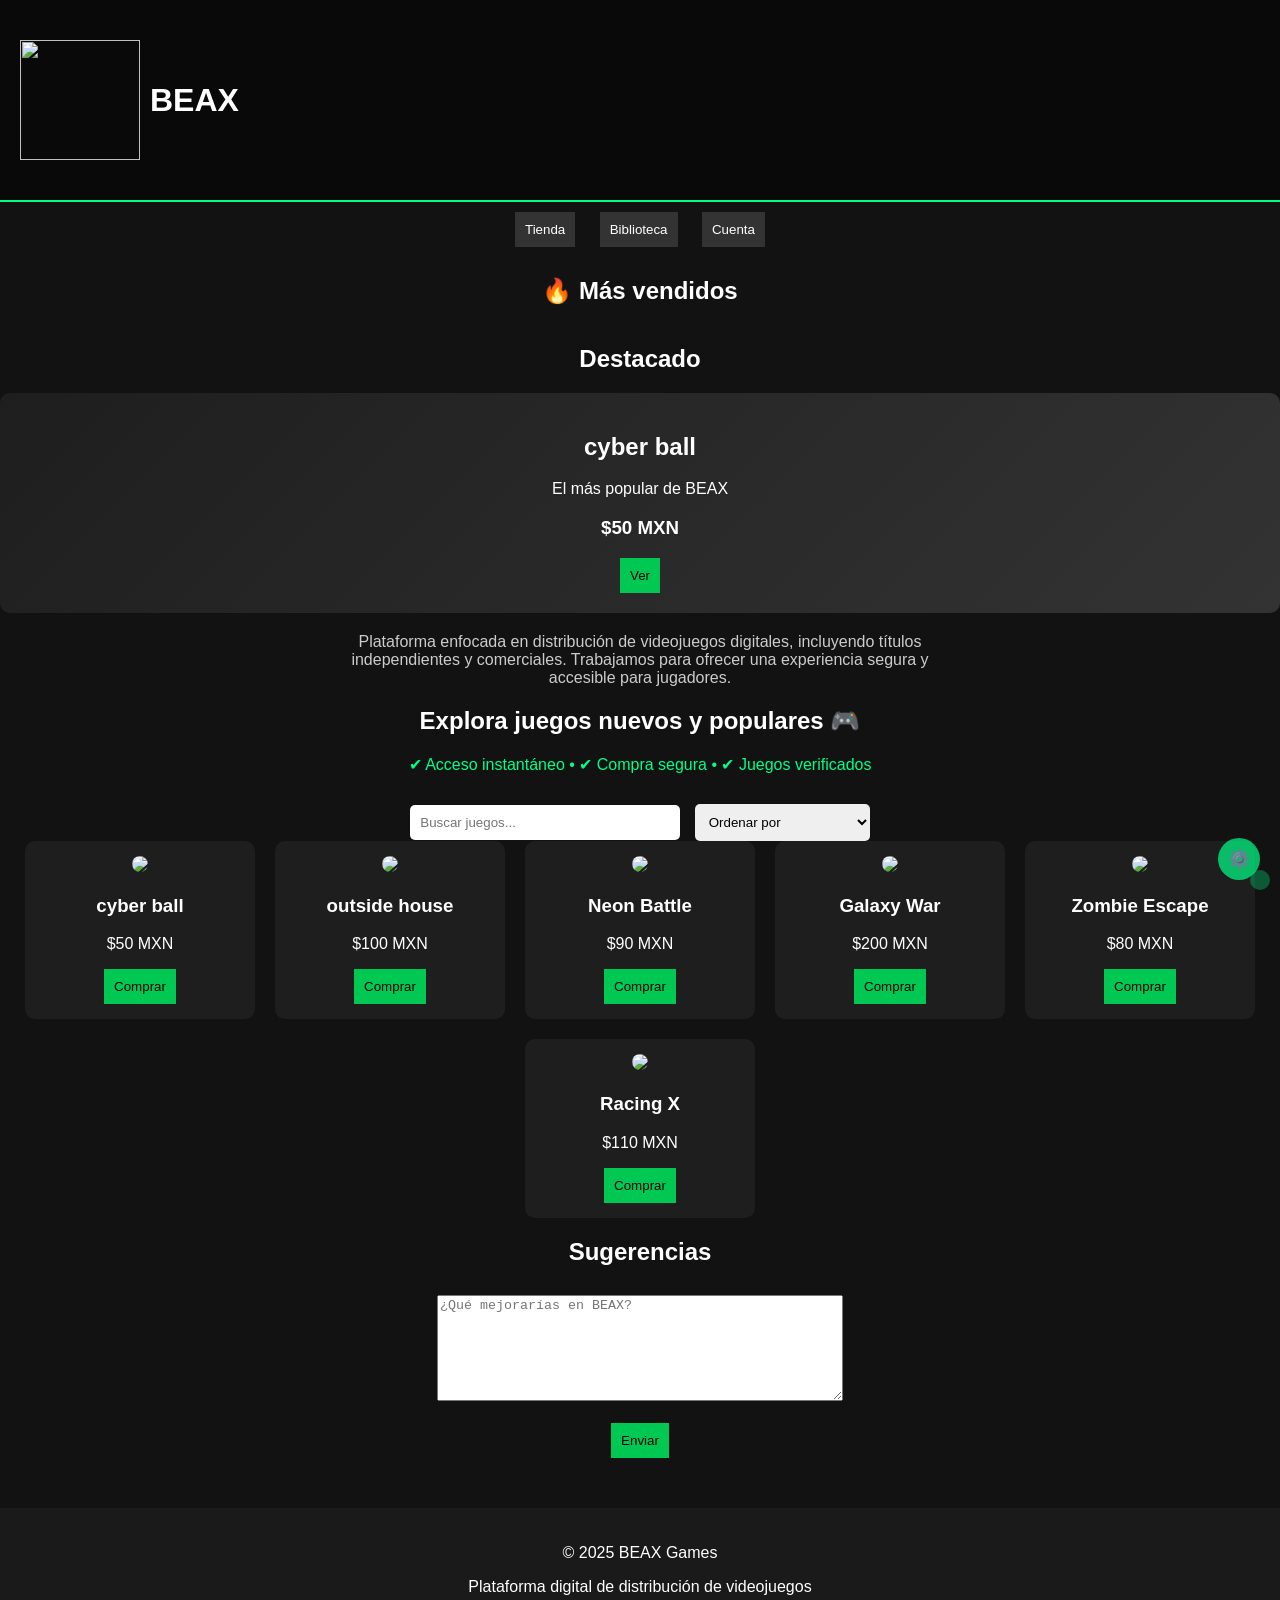
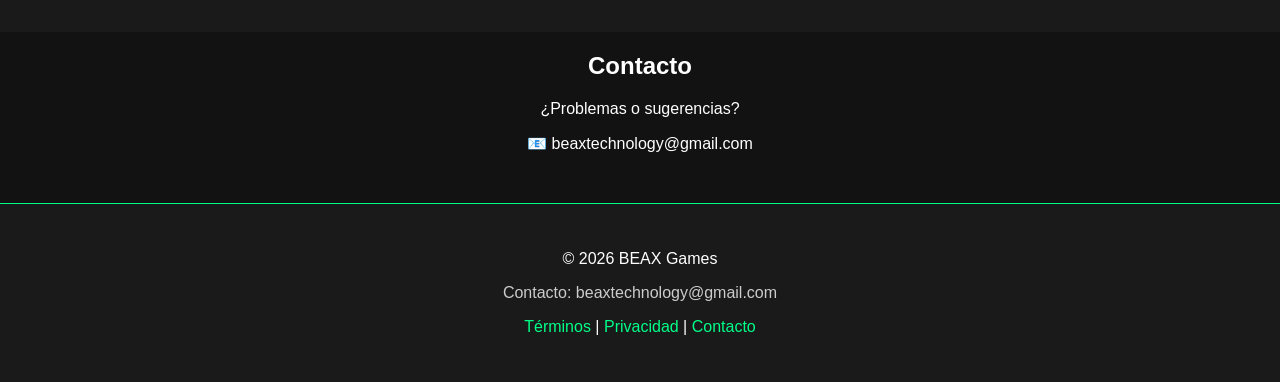
==== index.html @ d2f555cb "Subiendo sitio BEAX" ====
<!DOCTYPE html>
<html lang="es">
<head>
  <meta charset="UTF-8">
  <title>BEAX GAMES</title>
  <link rel="stylesheet" href="styles.css">
</head>

<div id="notificacion"></div>

<body>

<header class="header">
  <div class="logo-container">
    <img src="assets/logo.png" class="logo">
    <h1>BEAX</h1>
  </div>
</header>

<nav>
  <button onclick="showTab('store')">Tienda</button>
  <button onclick="showTab('library')">Biblioteca</button>
  <button onclick="showTab('account')">Cuenta</button>
</nav>

<main>

  <!-- TIENDA -->
  <section id="store" class="tab">
    <div id="featured">
      <h2>🔥 Más vendidos</h2>
<div id="mas-vendidos"></div>
      <h2>Destacado</h2>
      <div id="featured-game"></div>
    </div>
<p style="color:#ccc; max-width:600px; margin:auto;">
Plataforma enfocada en distribución de videojuegos digitales, incluyendo títulos independientes y comerciales. Trabajamos para ofrecer una experiencia segura y accesible para jugadores.
</p>
   <h2 style="margin-top:20px;">Explora juegos nuevos y populares 🎮</h2>
    <p style="color:#00ff88;">
✔ Acceso instantáneo • ✔ Compra segura • ✔ Juegos verificados
</p>
    <input type="text" id="search" placeholder="Buscar juegos..." oninput="filtrarJuegos()">
    <select id="ordenar" onchange="ordenarJuegos()">
  <option value="default">Ordenar por</option>
  <option value="precio-asc">Precio: menor a mayor</option>
  <option value="precio-desc">Precio: mayor a menor</option>
  <option value="nombre">Nombre A-Z</option>
</select>
    <div id="games-container"></div>
  </section>

  <!-- BIBLIOTECA -->
  <section id="libraryTab" class="tab">
    <h2>Tu biblioteca</h2>
    <div id="library"></div>
  </section>

  <!-- CUENTA -->
  <section id="account" class="tab">
    <h2>Cuenta</h2>

    <input type="text" id="username" placeholder="Usuario">
    <input type="password" id="password" placeholder="Contraseña">

    <br><br>

    <button onclick="register()">Registrarse</button>
    <button onclick="login()">Iniciar sesión</button>

    <div id="user-panel"></div>
  </section>

</main>

<script src="app.js"></script>

</main>

<h2>Sugerencias</h2>

<textarea id="sugerencia" placeholder="¿Qué mejorarías en BEAX?"></textarea>

<br><br>

<button onclick="enviarSugerencia()">Enviar</button>

<div id="lista-sugerencias"></div>

<script src="app.js"></script>

<footer style="margin-top:50px; padding:20px; background:#1a1a1a;">
  <p>© 2025 BEAX Games</p>
  <p>Plataforma digital de distribución de videojuegos</p>
</footer>

<h2>Contacto</h2>

<p>¿Problemas o sugerencias?</p>

<p>📧 beaxtechnology@gmail.com</p>

<div id="admin-secret" onclick="irAdmin()"></div>

<div id="admin-icon" onclick="abrirAdmin()">⚙️</div>

<footer style="margin-top:50px; padding:30px; background:#1a1a1a; text-align:center; border-top:1px solid #00ff88;">

  <p style="margin-bottom:10px;">© 2026 BEAX Games</p>

  <p style="margin-bottom:10px; color:#ccc;">
    Contacto: beaxtechnology@gmail.com
  </p>

  <p>
    <a href="terms.html" style="color:#00ff88; text-decoration:none;">Términos</a> | 
    <a href="privacy.html" style="color:#00ff88; text-decoration:none;">Privacidad</a> | 
    <a href="contact.html" style="color:#00ff88; text-decoration:none;">Contacto</a>
  </p>

</footer>
</body>
</html>

</body>
---- styles.css ----
body {
  font-family: Arial;
  background-color: #121212;
  color: white;
  text-align: center;
  margin: 0;
}

.header {
  height: 200px;
  background-image: url("assets/banner.png");
  background-size: cover;
  background-position: center;
  display: flex;
  align-items: center;
  padding: 0 20px;
  border-bottom: 2px solid #00ff88;
  position: relative;
}

.header::before {
  content: "";
  position: absolute;
  width: 100%;
  height: 200px;
  background: rgba(0,0,0,0.5);
  top: 0;
  left: 0;
}

.logo-container {
  display: flex;
  align-items: center;
  gap: 10px;
  z-index: 2;
}

.logo {
  width: 120px;
  height: 120px;
}

nav button {
  margin: 10px;
  padding: 10px;
  background: #333;
  color: white;
  border: none;
  cursor: pointer;
}

.tab {
  display: none;
}

.active {
  display: block;
}

#games-container {
  display: flex;
  justify-content: center;
  gap: 20px;
  flex-wrap: wrap;
}

.game {
  background: #1e1e1e;
  padding: 15px;
  border-radius: 10px;
  width: 200px;
  transition: 0.3s;
}

.game {
  cursor: pointer;
}

.game:hover {
  transform: scale(1.05);
  box-shadow: 0 0 20px rgba(0,255,136,0.6);
}

.game img {
  width: 100%;
  border-radius: 8px;
}

button {
  background: #00c853;
  border: none;
  padding: 10px;
  cursor: pointer;
}

.library-game {
  background: #2a2a2a;
  margin: 10px;
  padding: 10px;
  border-radius: 8px;
}

#featured-game {
  background: linear-gradient(135deg, #1e1e1e, #333);
  padding: 20px;
  border-radius: 10px;
  margin-bottom: 20px;
}

.game-page {
  display: flex;
  gap: 30px;
  align-items: center;
  justify-content: center;
}

.game-banner {
  width: 400px;
  border-radius: 10px;
}

.game-details {
  max-width: 400px;
  text-align: left;
}

.price {
  font-size: 20px;
  color: #00ff88;
}

.description {
  margin-top: 10px;
  color: #ccc;
}

.game {
  position: relative;
  overflow: hidden;
}

.game::after {
  content: "Ver juego";
  position: absolute;
  bottom: -40px;
  left: 0;
  width: 100%;
  background: #00ff88;
  color: black;
  text-align: center;
  padding: 10px;
  transition: 0.3s;
}

.game:hover::after {
  bottom: 0;
}

#reviews {
  margin-top: 20px;
  text-align: left;
  max-width: 500px;
  margin-inline: auto;
}

textarea {
  width: 300px;
  height: 80px;
}

.rating {
  font-size: 18px;
  color: gold;
}

.badge {
  background: #ff4444;
  color: white;
  padding: 5px;
  border-radius: 5px;
  font-size: 12px;
  margin-bottom: 5px;
  display: inline-block;
}

#search {
  padding: 10px;
  width: 250px;
  margin-top: 15px;
  border-radius: 5px;
  border: none;
}

#ordenar {
  padding: 10px;
  margin-left: 10px;
  border-radius: 5px;
  border: none;
}

.game-page {
  display: flex;
  gap: 30px;
  padding: 60px 30px; /* más espacio arriba */
  align-items: center;
  justify-content: center;
}
.game-banner {
  width: 400px;
  border-radius: 10px;
}

.game-details {
  max-width: 400px;
  text-align: left;
}

.main-btn {
  background: linear-gradient(135deg, #00ff88, #00c853);
  color: black;
  padding: 14px;
  border: none;
  cursor: pointer;
  margin-top: 15px;
  width: 100%;
  font-weight: bold;
  border-radius: 8px;
  font-size: 16px;
  transition: 0.2s;
}

.main-btn:hover {
  transform: scale(1.05);
  box-shadow: 0 0 15px #00ff88;
}

.user-box {
  background: #1e1e1e;
  padding: 15px;
  border-radius: 10px;
  display: inline-block;
  margin-top: 10px;
}

.user-box button {
  margin-top: 10px;
  background: #ff4444;
  color: white;
}

#notificacion {
  position: fixed;
  top: 20px;
  right: -300px; /* empieza fuera de pantalla */
  background: #00ff88;
  color: black;
  padding: 15px 20px;
  border-radius: 10px;
  font-weight: bold;
  z-index: 999;
  transition: right 0.4s ease, opacity 0.4s ease;
  opacity: 0;
}

#notificacion.mostrar {
  right: 20px;
  opacity: 1;
}

#notificacion.ocultar {
  right: -300px;
  opacity: 0;
}

#reviews {
  margin-top: 80px; /* separa bien */
}

.description {
  margin-top: 20px;
  font-size: 16px;
  line-height: 1.5;
}

.game-page {
  display: flex;
  gap: 40px;
  padding: 40px;
  align-items: flex-start; /* importante */
  justify-content: center;
}

.game-banner {
  width: 450px;
  border-radius: 10px;
}

.game-details {
  max-width: 500px;
  text-align: left;
}

.description {
  margin-top: 15px;
  color: #ccc;
  font-size: 16px;
  line-height: 1.6;
}

textarea {
  width: 400px;
  height: 100px;
  margin-top: 10px;
}

.carousel {
  display: flex;
  flex-direction: column;
  align-items: center;
}

.thumbnails {
  display: flex;
  gap: 10px;
  margin-top: 10px;
}

.thumbnails img {
  width: 80px;
  height: 50px;
  cursor: pointer;
  border-radius: 5px;
  opacity: 0.7;
  transition: 0.2s;
}

.thumbnails img:hover {
  opacity: 1;
  transform: scale(1.05);
}

#mas-vendidos {
  display: flex;
  gap: 20px;
  justify-content: center;
  flex-wrap: wrap;
}

#mas-vendidos .game {
  width: 220px;
  transform: scale(1.1);
}

.carousel {
  display: flex;
  gap: 10px;
  margin-top: 10px;
}

.carousel img {
  width: 100px;
  cursor: pointer;
  border-radius: 5px;
  transition: 0.2s;
}

.carousel img:hover {
  transform: scale(1.1);
}

.video {
  width: 100%;
  height: 250px;
  margin-top: 15px;
  border-radius: 10px;
}

#admin-secret {
  position: fixed;
  bottom: 10px;
  right: 10px;
  width: 20px;
  height: 20px;
  background: #00ff88;
  border-radius: 50%;
  opacity: 0.3;
  cursor: pointer;
  transition: 0.3s;
}

#admin-secret:hover {
  opacity: 1;
}

#admin-icon {
  position: fixed;
  bottom: 20px;
  right: 20px;
  background: #00ff88;
  color: black;
  padding: 10px;
  border-radius: 50%;
  cursor: pointer;
  font-size: 18px;
  z-index: 999;
  opacity: 0.7;
  transition: 0.3s;
}

#admin-icon:hover {
  opacity: 1;
  transform: scale(1.1);
}
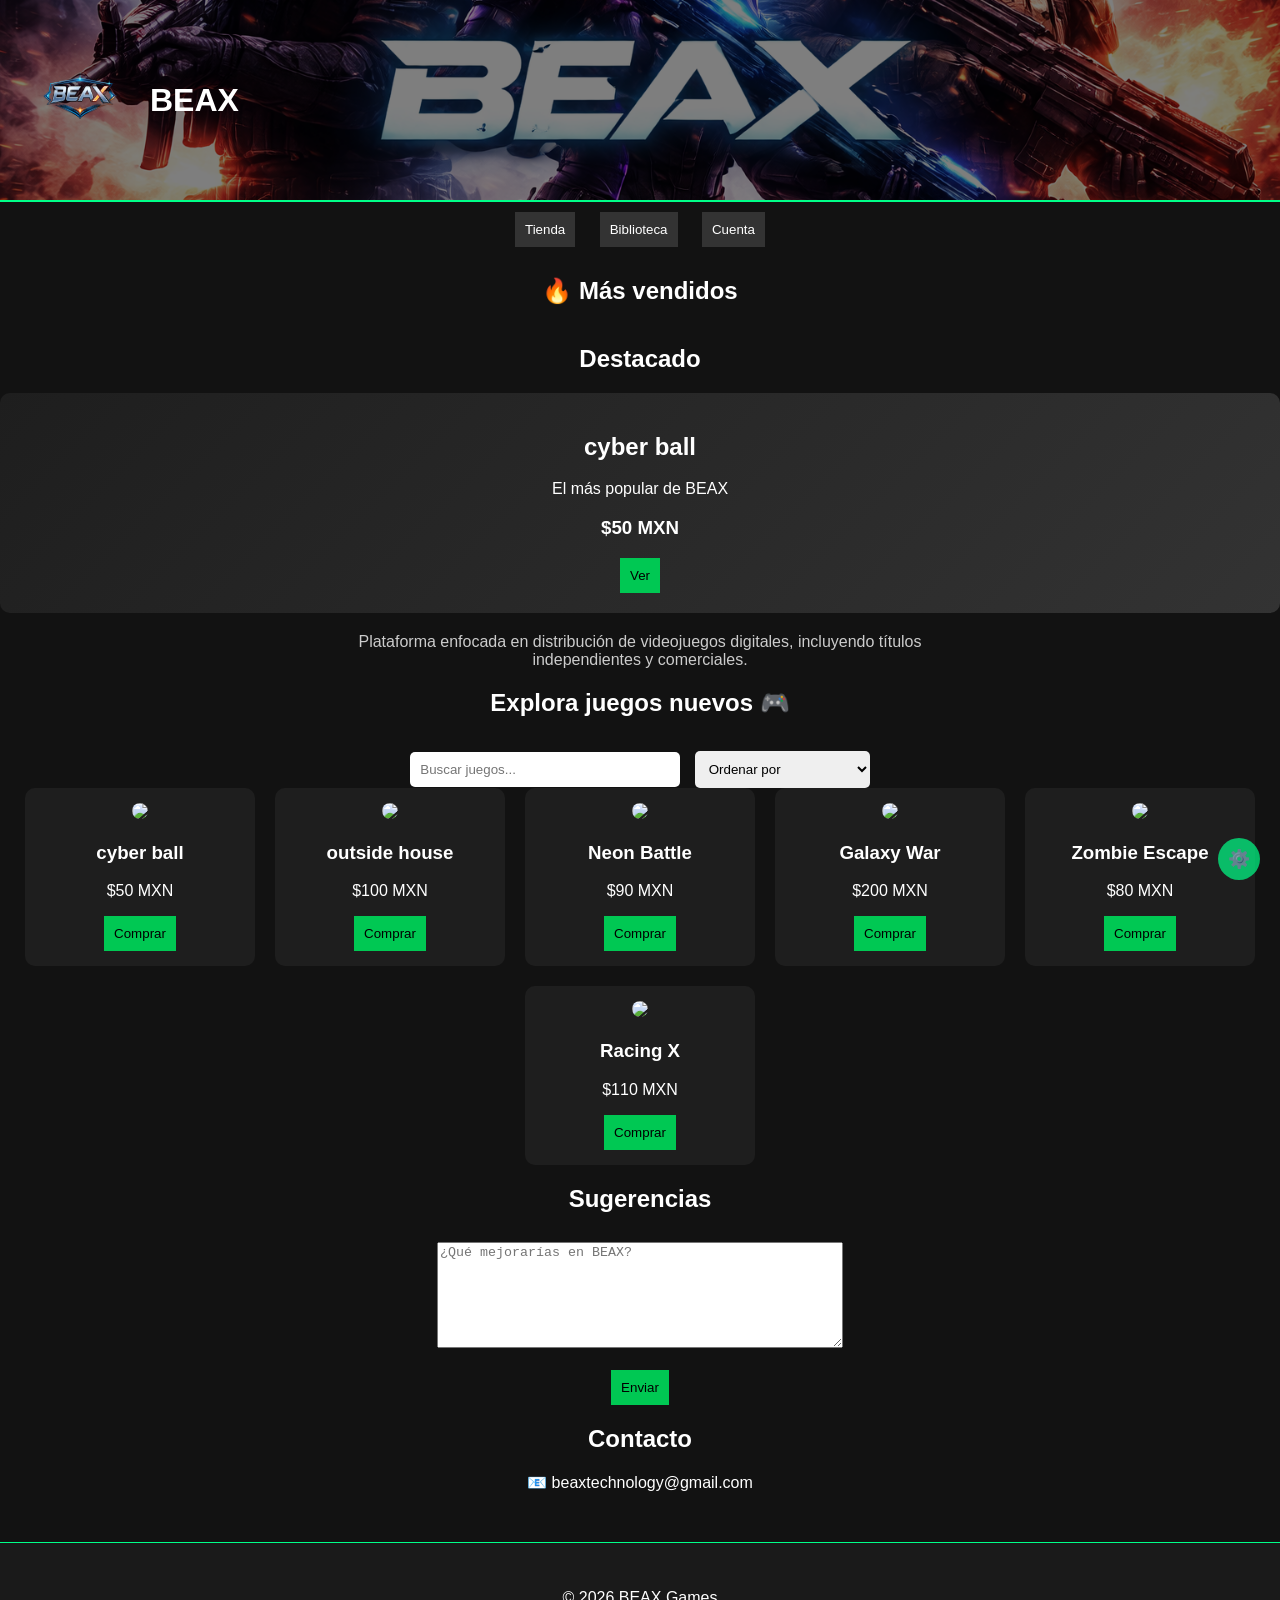
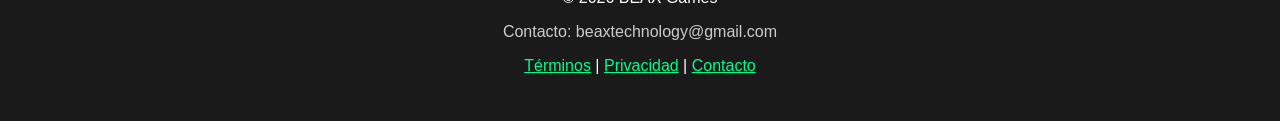
==== commit 20d924d9: "Add files via upload" ====
--- a/index.html
+++ b/index.html
@@ -6,9 +6,9 @@
   <link rel="stylesheet" href="styles.css">
 </head>
 
+<body>
+
 <div id="notificacion"></div>
-
-<body>
 
 <header class="header">
   <div class="logo-container">
@@ -29,24 +29,27 @@
   <section id="store" class="tab">
     <div id="featured">
       <h2>🔥 Más vendidos</h2>
-<div id="mas-vendidos"></div>
+      <div id="mas-vendidos"></div>
+
       <h2>Destacado</h2>
       <div id="featured-game"></div>
     </div>
-<p style="color:#ccc; max-width:600px; margin:auto;">
-Plataforma enfocada en distribución de videojuegos digitales, incluyendo títulos independientes y comerciales. Trabajamos para ofrecer una experiencia segura y accesible para jugadores.
-</p>
-   <h2 style="margin-top:20px;">Explora juegos nuevos y populares 🎮</h2>
-    <p style="color:#00ff88;">
-✔ Acceso instantáneo • ✔ Compra segura • ✔ Juegos verificados
-</p>
+
+    <p style="color:#ccc; max-width:600px; margin:auto;">
+      Plataforma enfocada en distribución de videojuegos digitales, incluyendo títulos independientes y comerciales.
+    </p>
+
+    <h2 style="margin-top:20px;">Explora juegos nuevos 🎮</h2>
+
     <input type="text" id="search" placeholder="Buscar juegos..." oninput="filtrarJuegos()">
+
     <select id="ordenar" onchange="ordenarJuegos()">
-  <option value="default">Ordenar por</option>
-  <option value="precio-asc">Precio: menor a mayor</option>
-  <option value="precio-desc">Precio: mayor a menor</option>
-  <option value="nombre">Nombre A-Z</option>
-</select>
+      <option value="default">Ordenar por</option>
+      <option value="precio-asc">Precio: menor a mayor</option>
+      <option value="precio-desc">Precio: mayor a menor</option>
+      <option value="nombre">Nombre A-Z</option>
+    </select>
+
     <div id="games-container"></div>
   </section>
 
@@ -62,6 +65,7 @@
 
     <input type="text" id="username" placeholder="Usuario">
     <input type="password" id="password" placeholder="Contraseña">
+    <input type="email" id="email" placeholder="Correo electrónico">
 
     <br><br>
 
@@ -73,10 +77,7 @@
 
 </main>
 
-<script src="app.js"></script>
-
-</main>
-
+<!-- SUGERENCIAS -->
 <h2>Sugerencias</h2>
 
 <textarea id="sugerencia" placeholder="¿Qué mejorarías en BEAX?"></textarea>
@@ -87,39 +88,29 @@
 
 <div id="lista-sugerencias"></div>
 
-<script src="app.js"></script>
-
-<footer style="margin-top:50px; padding:20px; background:#1a1a1a;">
-  <p>© 2025 BEAX Games</p>
-  <p>Plataforma digital de distribución de videojuegos</p>
-</footer>
-
+<!-- CONTACTO -->
 <h2>Contacto</h2>
-
-<p>¿Problemas o sugerencias?</p>
-
 <p>📧 beaxtechnology@gmail.com</p>
 
-<div id="admin-secret" onclick="irAdmin()"></div>
-
+<!-- ICONO ADMIN -->
 <div id="admin-icon" onclick="abrirAdmin()">⚙️</div>
 
+<!-- FOOTER -->
 <footer style="margin-top:50px; padding:30px; background:#1a1a1a; text-align:center; border-top:1px solid #00ff88;">
+  <p>© 2026 BEAX Games</p>
 
-  <p style="margin-bottom:10px;">© 2026 BEAX Games</p>
-
-  <p style="margin-bottom:10px; color:#ccc;">
+  <p style="color:#ccc;">
     Contacto: beaxtechnology@gmail.com
   </p>
 
   <p>
-    <a href="terms.html" style="color:#00ff88; text-decoration:none;">Términos</a> | 
-    <a href="privacy.html" style="color:#00ff88; text-decoration:none;">Privacidad</a> | 
-    <a href="contact.html" style="color:#00ff88; text-decoration:none;">Contacto</a>
+    <a href="terms.html" style="color:#00ff88;">Términos</a> | 
+    <a href="privacy.html" style="color:#00ff88;">Privacidad</a> | 
+    <a href="contact.html" style="color:#00ff88;">Contacto</a>
   </p>
+</footer>
 
-</footer>
+<script src="app.js"></script>
+
 </body>
-</html>
-
-</body>+</html>
